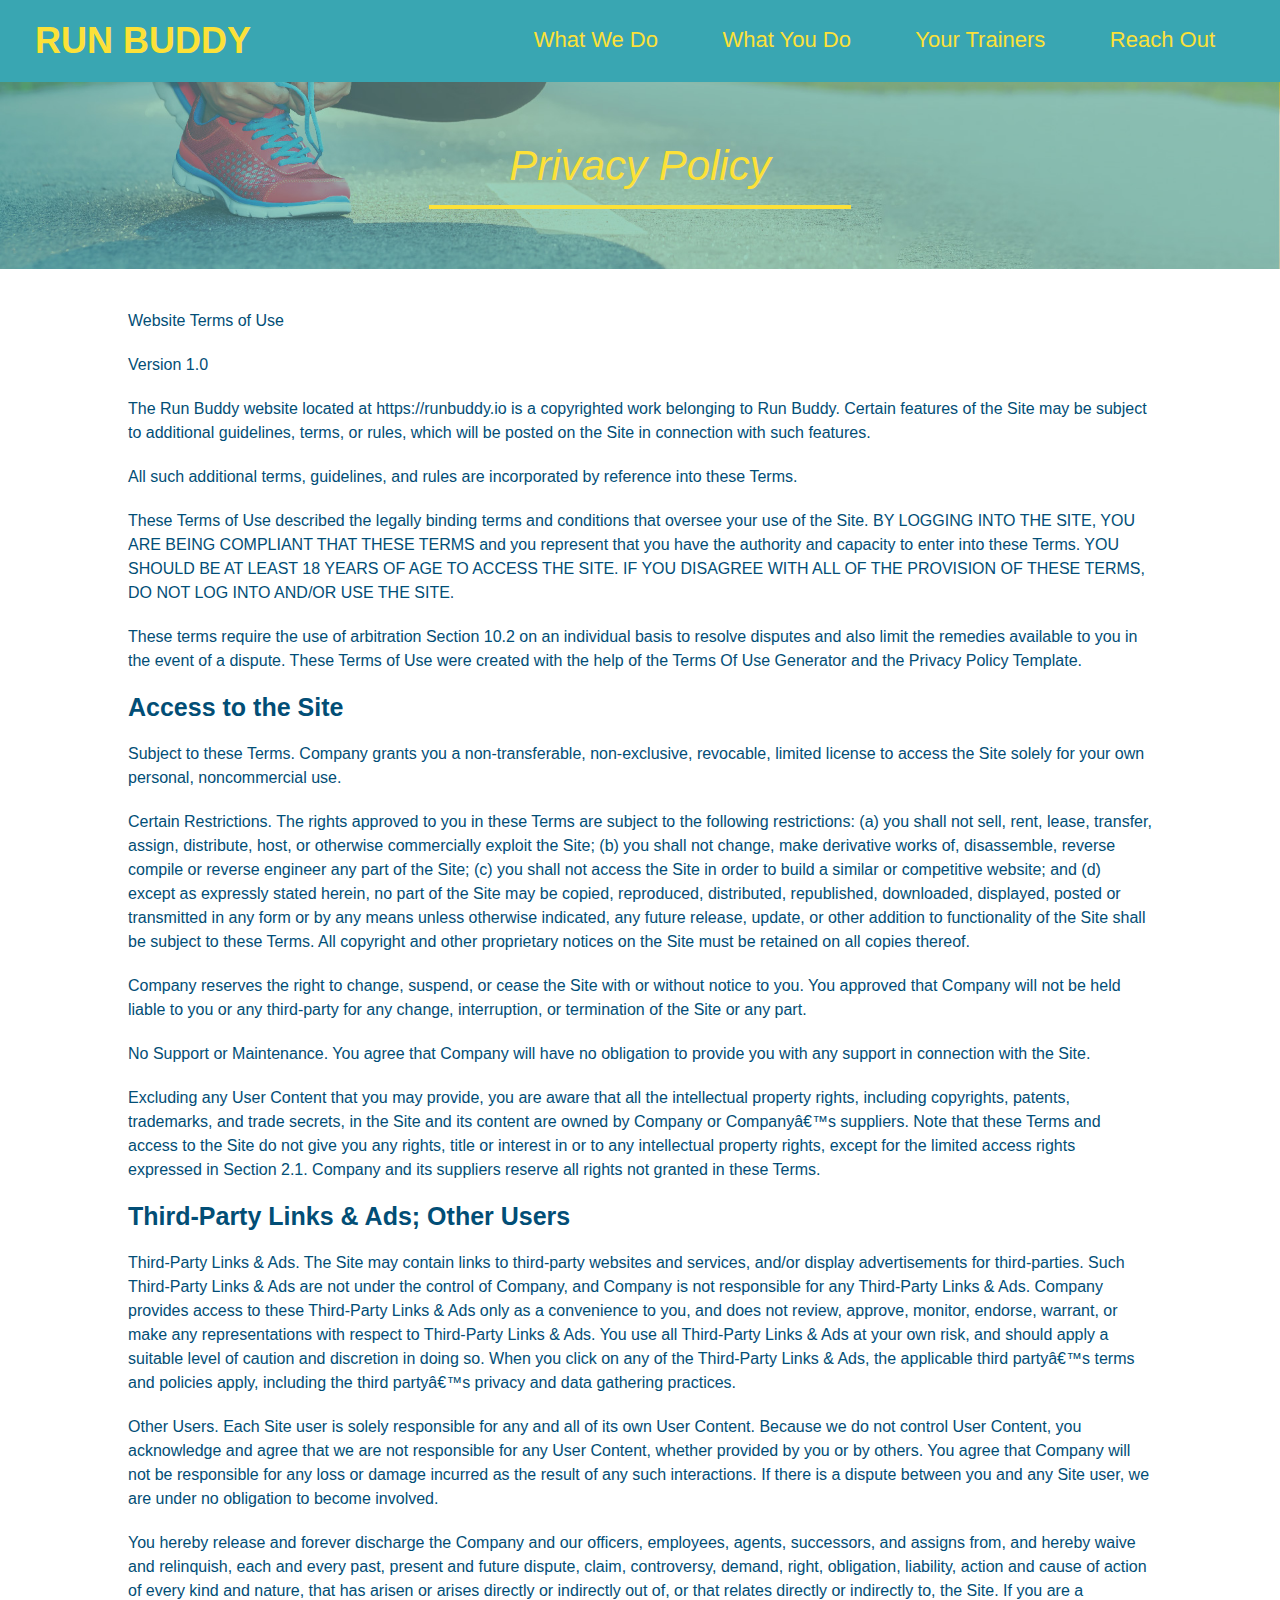
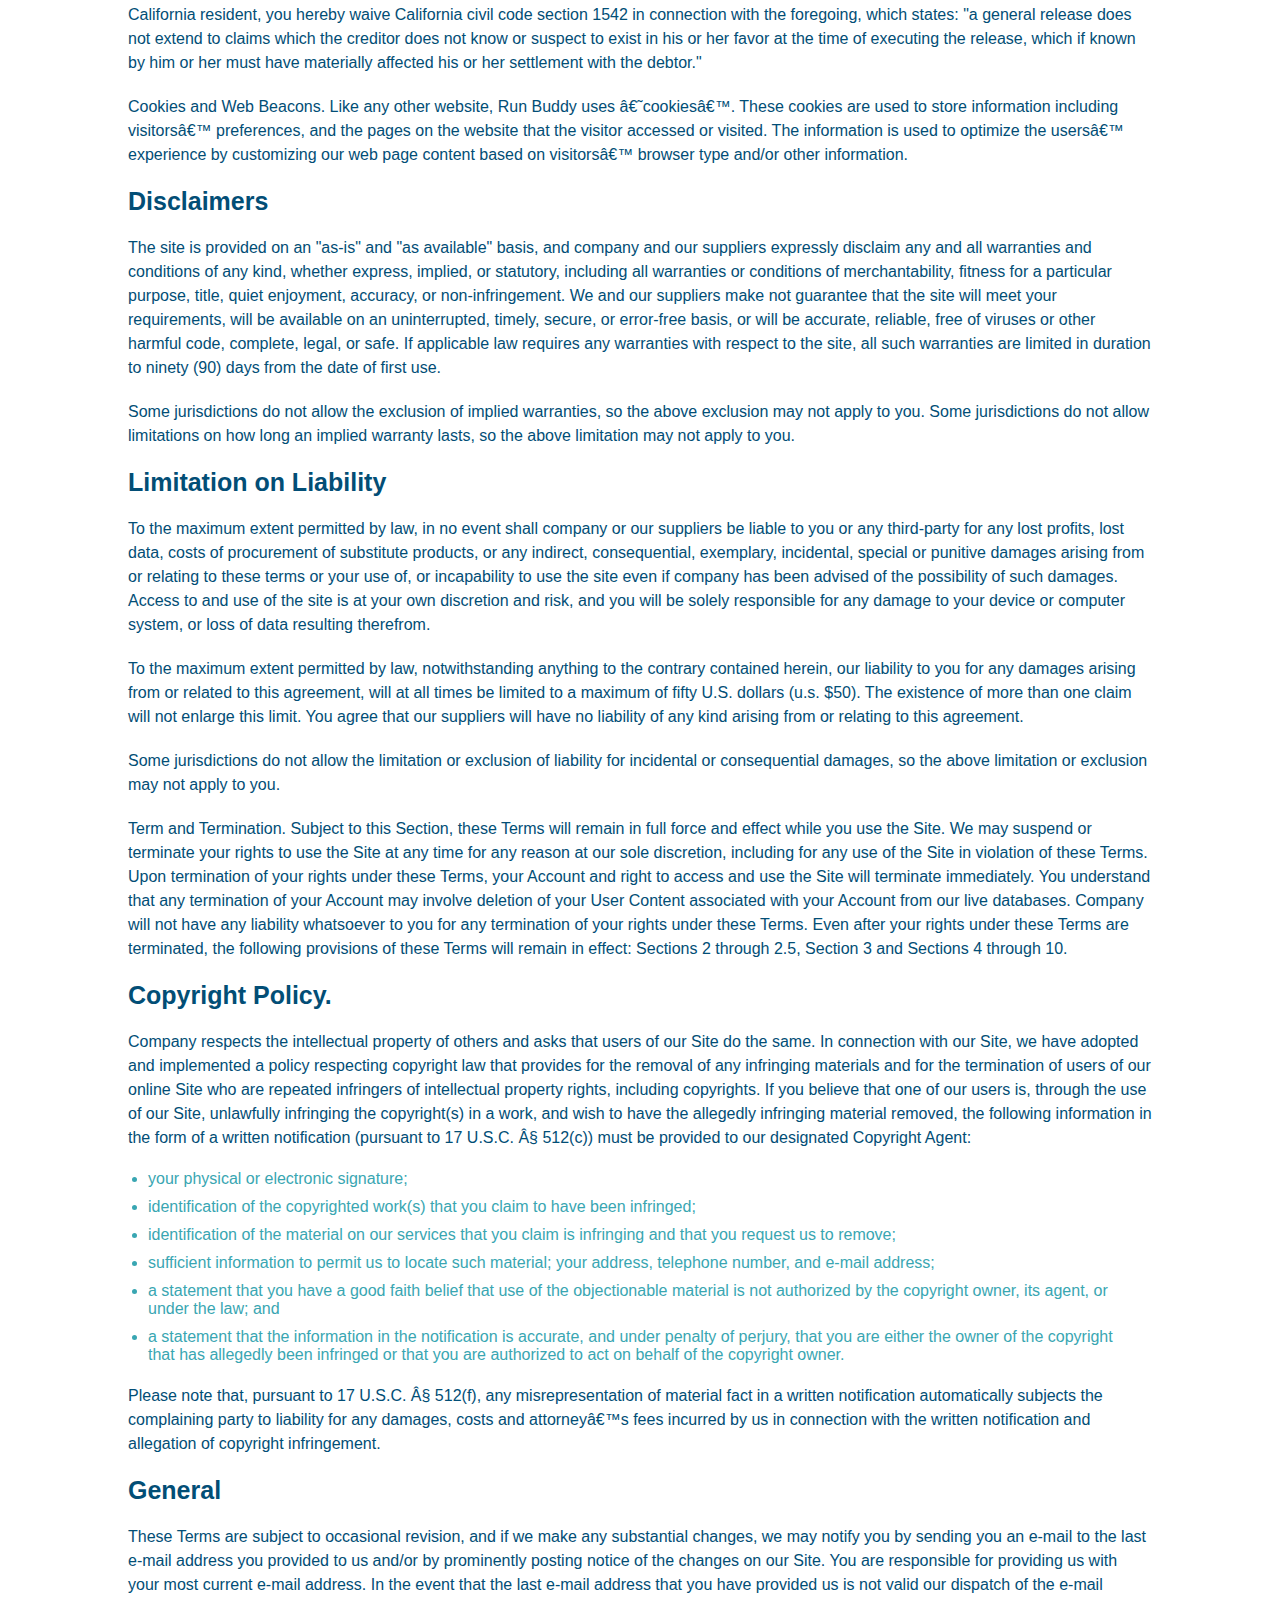
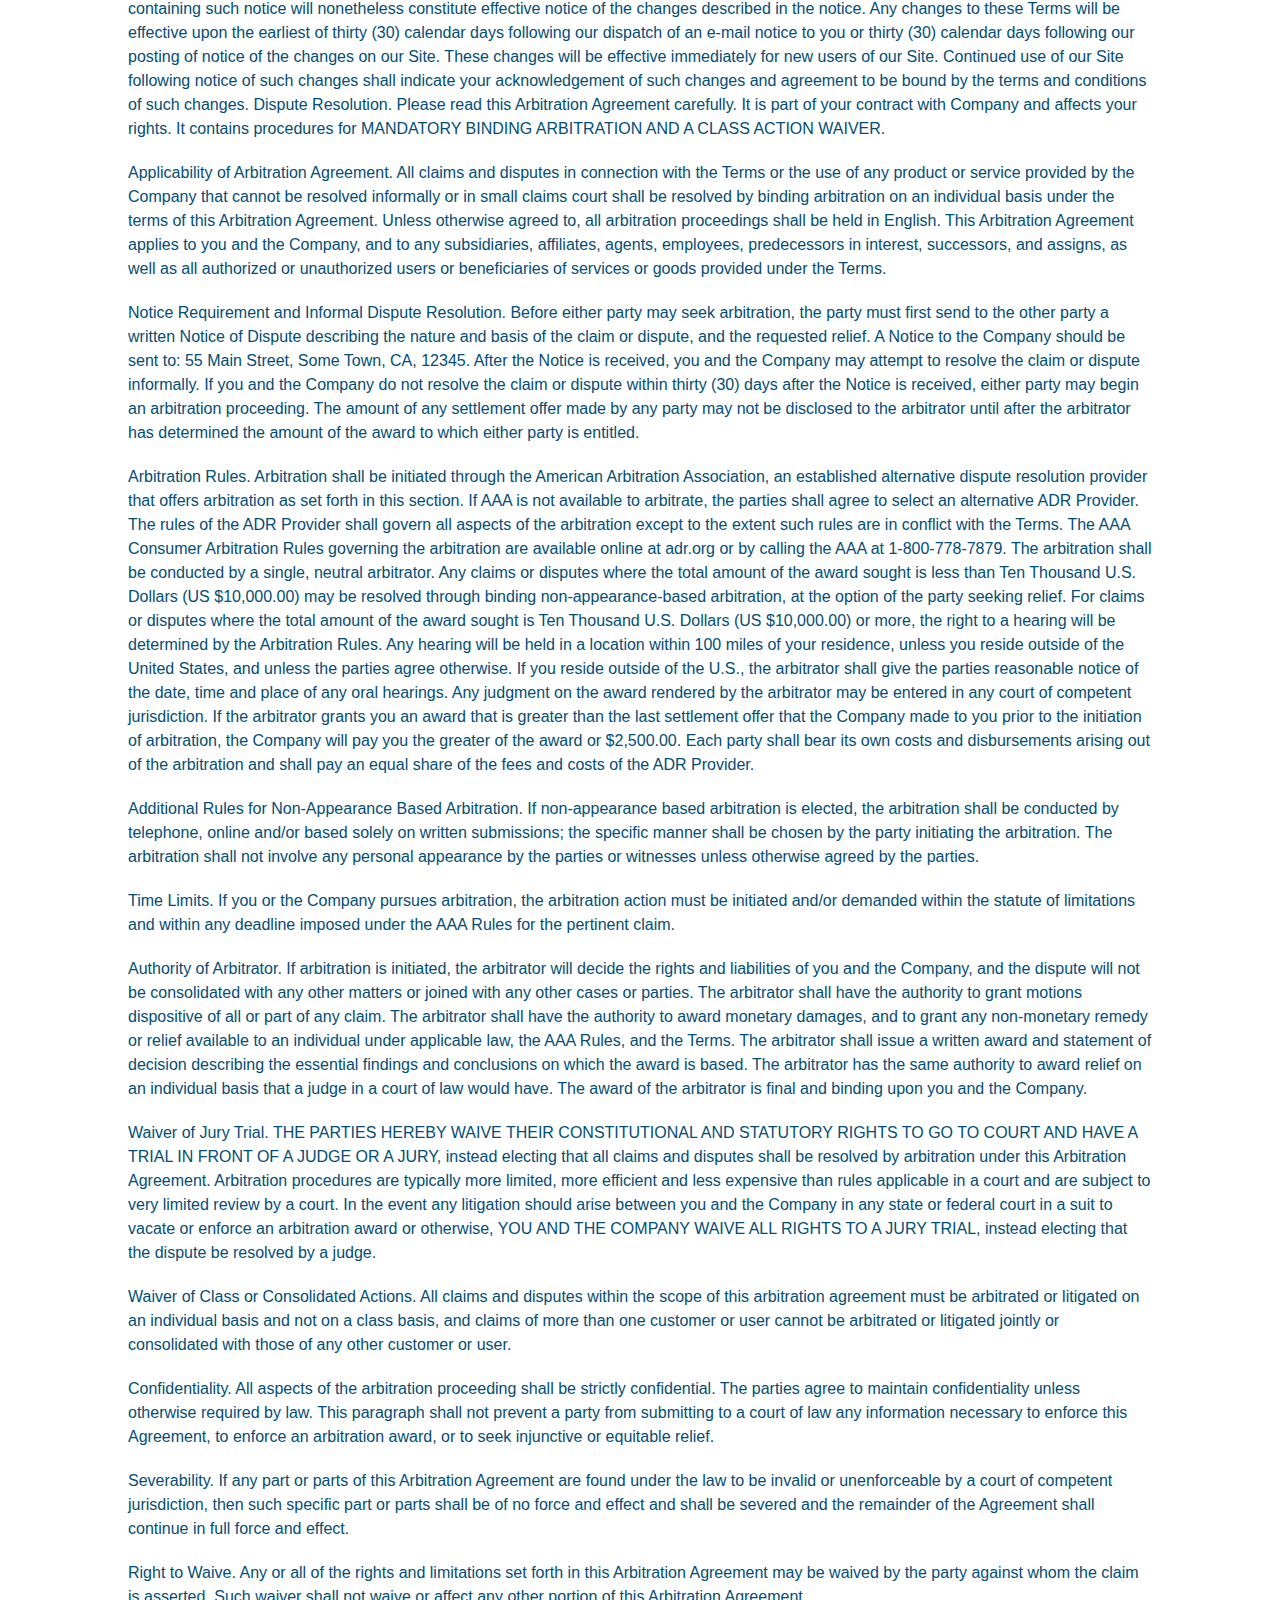
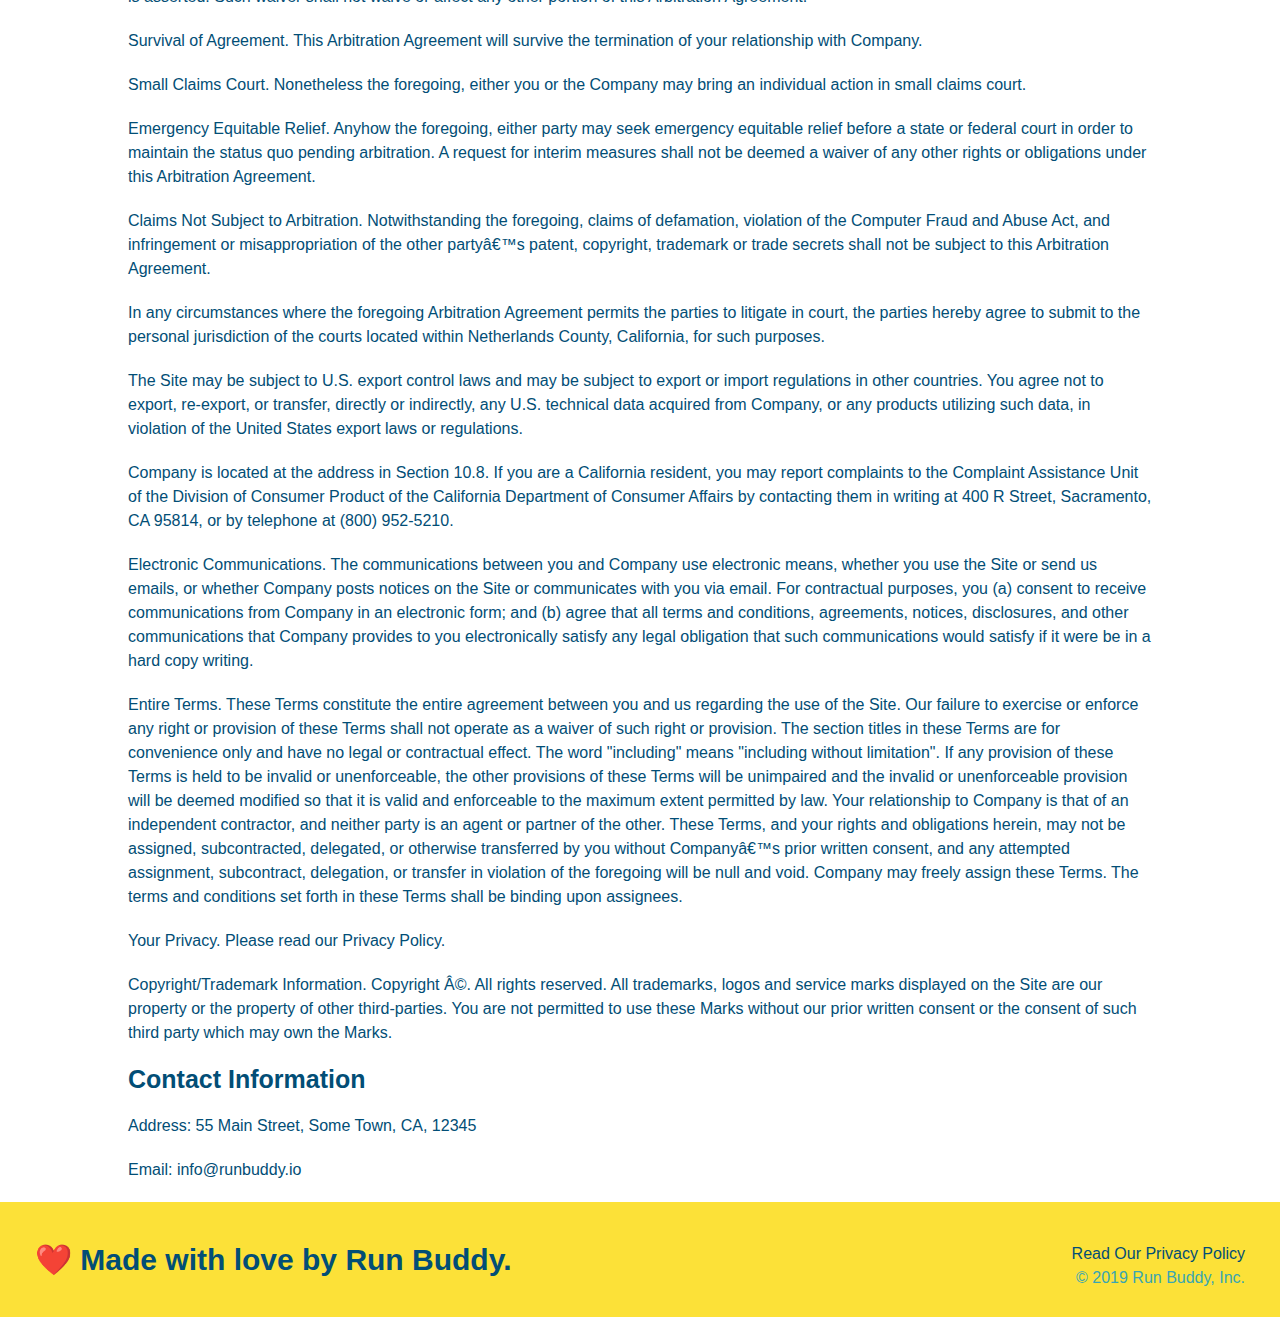
==== privacy-policy.html @ 41b14a02 "privacy-policy" ====
<!DOCTYPE html>
<html lang="en">
    <head>
        <meta charset="UTF-8" />
        <title>Privacy Policy - Run Buddy</title>
        <link rel="stylesheet" href="./assets/css/style.css" />
        <link rel="stylesheet" href="./assets/css/secondary-styles.css" />
    </head>
    <body>
        <header>
            <h1>
                <a href="index.html">RUN BUDDY</a>
            </h1>
            <nav>
                <!--Unordered list element-->
                <ul>
                    <!--List item element-->
                    <li>
                        <!--Anchor element-->
                        <a href="./index.html#what-we-do">What We Do</a>
                    </li>
                    <li>
                        <a href="./index.#what-you-do">What You Do</a>
                    </li>
                    <li>
                        <a href="./index.#your-trainers">Your Trainers</a>
                    </li>
                    <li>
                        <a href="./index.#reach-out">Reach Out</a>
                    </li>
                </ul>
            </nav>
        </header>

        <section class="hero">
            <h2 class="page-title">
                Privacy Policy
            </h2>
        </section>

        <article class="secondary-content">
            <p>
                Website Terms of Use
              </p>
        
              <p>
                Version 1.0
              </p>
        
              <p>
                The Run Buddy website located at https://runbuddy.io is a copyrighted work belonging to Run Buddy. Certain
                features of the Site may be subject to additional guidelines, terms, or rules, which will be posted on the Site
                in connection with such features.
              </p>
        
              <p>
                All such additional terms, guidelines, and rules are incorporated by reference into these Terms.
              </p>
        
              <p>
                These Terms of Use described the legally binding terms and conditions that oversee your use of the Site. BY
                LOGGING INTO THE SITE, YOU ARE BEING COMPLIANT THAT THESE TERMS and you represent that you have the authority
                and capacity to enter into these Terms. YOU SHOULD BE AT LEAST 18 YEARS OF AGE TO ACCESS THE SITE. IF YOU
                DISAGREE WITH ALL OF THE PROVISION OF THESE TERMS, DO NOT LOG INTO AND/OR USE THE SITE.
              </p>
        
              <p>
                These terms require the use of arbitration Section 10.2 on an individual basis to resolve disputes and also
                limit the remedies available to you in the event of a dispute. These Terms of Use were created with the help of
                the Terms Of Use Generator and the Privacy Policy Template.
              </p>
        
              <h3>
                Access to the Site
              </h3>
        
              <p>
                Subject to these Terms. Company grants you a non-transferable, non-exclusive, revocable, limited license to
                access the Site solely for your own personal, noncommercial use.
              </p>
        
              <p>
                Certain Restrictions. The rights approved to you in these Terms are subject to the following restrictions: (a)
                you shall not sell, rent, lease, transfer, assign, distribute, host, or otherwise commercially exploit the Site;
                (b) you shall not change, make derivative works of, disassemble, reverse compile or reverse engineer any part of
                the Site; (c) you shall not access the Site in order to build a similar or competitive website; and (d) except
                as expressly stated herein, no part of the Site may be copied, reproduced, distributed, republished, downloaded,
                displayed, posted or transmitted in any form or by any means unless otherwise indicated, any future release,
                update, or other addition to functionality of the Site shall be subject to these Terms. All copyright and other
                proprietary notices on the Site must be retained on all copies thereof.
              </p>
        
              <p>
                Company reserves the right to change, suspend, or cease the Site with or without notice to you. You approved
                that Company will not be held liable to you or any third-party for any change, interruption, or termination of
                the Site or any part.
              </p>
        
              <p>
                No Support or Maintenance. You agree that Company will have no obligation to provide you with any support in
                connection with the Site.
              </p>
        
              <p>
                Excluding any User Content that you may provide, you are aware that all the intellectual property rights,
                including copyrights, patents, trademarks, and trade secrets, in the Site and its content are owned by Company
                or Companyâ€™s suppliers. Note that these Terms and access to the Site do not give you any rights, title or
                interest in or to any intellectual property rights, except for the limited access rights expressed in Section
                2.1. Company and its suppliers reserve all rights not granted in these Terms.
              </p>
        
              <h3>
                Third-Party Links & Ads; Other Users
              </h3>
        
              <p>
                Third-Party Links & Ads. The Site may contain links to third-party websites and services, and/or display
                advertisements for third-parties. Such Third-Party Links & Ads are not under the control of Company, and Company
                is not responsible for any Third-Party Links & Ads. Company provides access to these Third-Party Links & Ads
                only as a convenience to you, and does not review, approve, monitor, endorse, warrant, or make any
                representations with respect to Third-Party Links & Ads. You use all Third-Party Links & Ads at your own risk,
                and should apply a suitable level of caution and discretion in doing so. When you click on any of the
                Third-Party Links & Ads, the applicable third partyâ€™s terms and policies apply, including the third partyâ€™s
                privacy and data gathering practices.
              </p>
        
              <p>
                Other Users. Each Site user is solely responsible for any and all of its own User Content. Because we do not
                control User Content, you acknowledge and agree that we are not responsible for any User Content, whether
                provided by you or by others. You agree that Company will not be responsible for any loss or damage incurred as
                the result of any such interactions. If there is a dispute between you and any Site user, we are under no
                obligation to become involved.
              </p>
        
              <p>
                You hereby release and forever discharge the Company and our officers, employees, agents, successors, and
                assigns from, and hereby waive and relinquish, each and every past, present and future dispute, claim,
                controversy, demand, right, obligation, liability, action and cause of action of every kind and nature, that has
                arisen or arises directly or indirectly out of, or that relates directly or indirectly to, the Site. If you are
                a California resident, you hereby waive California civil code section 1542 in connection with the foregoing,
                which states: "a general release does not extend to claims which the creditor does not know or suspect to exist
                in his or her favor at the time of executing the release, which if known by him or her must have materially
                affected his or her settlement with the debtor."
              </p>
        
              <p>
                Cookies and Web Beacons. Like any other website, Run Buddy uses â€˜cookiesâ€™. These cookies are used to store
                information including visitorsâ€™ preferences, and the pages on the website that the visitor accessed or visited.
                The information is used to optimize the usersâ€™ experience by customizing our web page content based on visitorsâ€™
                browser type and/or other information.
              </p>
        
              <h3>
                Disclaimers
              </h3>
        
              <p>
                The site is provided on an "as-is" and "as available" basis, and company and our suppliers expressly disclaim
                any and all warranties and conditions of any kind, whether express, implied, or statutory, including all
                warranties or conditions of merchantability, fitness for a particular purpose, title, quiet enjoyment, accuracy,
                or non-infringement. We and our suppliers make not guarantee that the site will meet your requirements, will be
                available on an uninterrupted, timely, secure, or error-free basis, or will be accurate, reliable, free of
                viruses or other harmful code, complete, legal, or safe. If applicable law requires any warranties with respect
                to the site, all such warranties are limited in duration to ninety (90) days from the date of first use.
              </p>
        
              <p>
                Some jurisdictions do not allow the exclusion of implied warranties, so the above exclusion may not apply to
                you. Some jurisdictions do not allow limitations on how long an implied warranty lasts, so the above limitation
                may not apply to you.
              </p>
        
              <h3>
                Limitation on Liability
              </h3>
        
              <p>
                To the maximum extent permitted by law, in no event shall company or our suppliers be liable to you or any
                third-party for any lost profits, lost data, costs of procurement of substitute products, or any indirect,
                consequential, exemplary, incidental, special or punitive damages arising from or relating to these terms or
                your use of, or incapability to use the site even if company has been advised of the possibility of such
                damages. Access to and use of the site is at your own discretion and risk, and you will be solely responsible
                for any damage to your device or computer system, or loss of data resulting therefrom.
              </p>
        
              <p>
                To the maximum extent permitted by law, notwithstanding anything to the contrary contained herein, our liability
                to you for any damages arising from or related to this agreement, will at all times be limited to a maximum of
                fifty U.S. dollars (u.s. $50). The existence of more than one claim will not enlarge this limit. You agree that
                our suppliers will have no liability of any kind arising from or relating to this agreement.
              </p>
        
              <p>
                Some jurisdictions do not allow the limitation or exclusion of liability for incidental or consequential
                damages, so the above limitation or exclusion may not apply to you.
              </p>
        
              <p>
                Term and Termination. Subject to this Section, these Terms will remain in full force and effect while you use
                the Site. We may suspend or terminate your rights to use the Site at any time for any reason at our sole
                discretion, including for any use of the Site in violation of these Terms. Upon termination of your rights under
                these Terms, your Account and right to access and use the Site will terminate immediately. You understand that
                any termination of your Account may involve deletion of your User Content associated with your Account from our
                live databases. Company will not have any liability whatsoever to you for any termination of your rights under
                these Terms. Even after your rights under these Terms are terminated, the following provisions of these Terms
                will remain in effect: Sections 2 through 2.5, Section 3 and Sections 4 through 10.
              </p>
        
              <h3>
                Copyright Policy.
              </h3>
        
              <p>
                Company respects the intellectual property of others and asks that users of our Site do the same. In connection
                with our Site, we have adopted and implemented a policy respecting copyright law that provides for the removal
                of any infringing materials and for the termination of users of our online Site who are repeated infringers of
                intellectual property rights, including copyrights. If you believe that one of our users is, through the use of
                our Site, unlawfully infringing the copyright(s) in a work, and wish to have the allegedly infringing material
                removed, the following information in the form of a written notification (pursuant to 17 U.S.C. Â§ 512(c)) must
                be provided to our designated Copyright Agent:
              </p>
        
              <ul>
                <li>
                  your physical or electronic signature;
                </li>
                <li>
                  identification of the copyrighted work(s) that you claim to have been infringed;
                </li>
                <li>
                  identification of the material on our services that you claim is infringing and that you request us to remove;
                </li>
                <li>
                  sufficient information to permit us to locate such material; your address, telephone number, and e-mail
                  address;
                </li>
                <li>
                  a statement that you have a good faith belief that use of the objectionable material is not authorized by the
                  copyright owner, its agent, or under the law; and
                </li>
                <li>
                  a statement that the information in the notification is accurate, and under penalty of perjury, that you are
                  either the owner of the copyright that has allegedly been infringed or that you are authorized to act on
                  behalf of the copyright owner.
                </li>
              </ul>
        
              <p>
                Please note that, pursuant to 17 U.S.C. Â§ 512(f), any misrepresentation of material fact in a written
                notification automatically subjects the complaining party to liability for any damages, costs and attorneyâ€™s
                fees incurred by us in connection with the written notification and allegation of copyright infringement.
              </p>
        
              <h3>
                General
              </h3>
        
              <p>
                These Terms are subject to occasional revision, and if we make any substantial changes, we may notify you by
                sending you an e-mail to the last e-mail address you provided to us and/or by prominently posting notice of the
                changes on our Site. You are responsible for providing us with your most current e-mail address. In the event
                that the last e-mail address that you have provided us is not valid our dispatch of the e-mail containing such
                notice will nonetheless constitute effective notice of the changes described in the notice. Any changes to these
                Terms will be effective upon the earliest of thirty (30) calendar days following our dispatch of an e-mail
                notice to you or thirty (30) calendar days following our posting of notice of the changes on our Site. These
                changes will be effective immediately for new users of our Site. Continued use of our Site following notice of
                such changes shall indicate your acknowledgement of such changes and agreement to be bound by the terms and
                conditions of such changes. Dispute Resolution. Please read this Arbitration Agreement carefully. It is part of
                your contract with Company and affects your rights. It contains procedures for MANDATORY BINDING ARBITRATION AND
                A CLASS ACTION WAIVER.
              </p>
        
              <p>
                Applicability of Arbitration Agreement. All claims and disputes in connection with the Terms or the use of any
                product or service provided by the Company that cannot be resolved informally or in small claims court shall be
                resolved by binding arbitration on an individual basis under the terms of this Arbitration Agreement. Unless
                otherwise agreed to, all arbitration proceedings shall be held in English. This Arbitration Agreement applies to
                you and the Company, and to any subsidiaries, affiliates, agents, employees, predecessors in interest,
                successors, and assigns, as well as all authorized or unauthorized users or beneficiaries of services or goods
                provided under the Terms.
              </p>
        
              <p>
                Notice Requirement and Informal Dispute Resolution. Before either party may seek arbitration, the party must
                first send to the other party a written Notice of Dispute describing the nature and basis of the claim or
                dispute, and the requested relief. A Notice to the Company should be sent to: 55 Main Street, Some Town, CA,
                12345. After the Notice is received, you and the Company may attempt to resolve the claim or dispute informally.
                If you and the Company do not resolve the claim or dispute within thirty (30) days after the Notice is received,
                either party may begin an arbitration proceeding. The amount of any settlement offer made by any party may not
                be disclosed to the arbitrator until after the arbitrator has determined the amount of the award to which either
                party is entitled.
              </p>
        
              <p>
                Arbitration Rules. Arbitration shall be initiated through the American Arbitration Association, an established
                alternative dispute resolution provider that offers arbitration as set forth in this section. If AAA is not
                available to arbitrate, the parties shall agree to select an alternative ADR Provider. The rules of the ADR
                Provider shall govern all aspects of the arbitration except to the extent such rules are in conflict with the
                Terms. The AAA Consumer Arbitration Rules governing the arbitration are available online at adr.org or by
                calling the AAA at 1-800-778-7879. The arbitration shall be conducted by a single, neutral arbitrator. Any
                claims or disputes where the total amount of the award sought is less than Ten Thousand U.S. Dollars (US
                $10,000.00) may be resolved through binding non-appearance-based arbitration, at the option of the party seeking
                relief. For claims or disputes where the total amount of the award sought is Ten Thousand U.S. Dollars (US
                $10,000.00) or more, the right to a hearing will be determined by the Arbitration Rules. Any hearing will be
                held in a location within 100 miles of your residence, unless you reside outside of the United States, and
                unless the parties agree otherwise. If you reside outside of the U.S., the arbitrator shall give the parties
                reasonable notice of the date, time and place of any oral hearings. Any judgment on the award rendered by the
                arbitrator may be entered in any court of competent jurisdiction. If the arbitrator grants you an award that is
                greater than the last settlement offer that the Company made to you prior to the initiation of arbitration, the
                Company will pay you the greater of the award or $2,500.00. Each party shall bear its own costs and
                disbursements arising out of the arbitration and shall pay an equal share of the fees and costs of the ADR
                Provider.
              </p>
        
              <p>
                Additional Rules for Non-Appearance Based Arbitration. If non-appearance based arbitration is elected, the
                arbitration shall be conducted by telephone, online and/or based solely on written submissions; the specific
                manner shall be chosen by the party initiating the arbitration. The arbitration shall not involve any personal
                appearance by the parties or witnesses unless otherwise agreed by the parties.
              </p>
        
              <p>
                Time Limits. If you or the Company pursues arbitration, the arbitration action must be initiated and/or demanded
                within the statute of limitations and within any deadline imposed under the AAA Rules for the pertinent claim.
              </p>
        
              <p>
                Authority of Arbitrator. If arbitration is initiated, the arbitrator will decide the rights and liabilities of
                you and the Company, and the dispute will not be consolidated with any other matters or joined with any other
                cases or parties. The arbitrator shall have the authority to grant motions dispositive of all or part of any
                claim. The arbitrator shall have the authority to award monetary damages, and to grant any non-monetary remedy
                or relief available to an individual under applicable law, the AAA Rules, and the Terms. The arbitrator shall
                issue a written award and statement of decision describing the essential findings and conclusions on which the
                award is based. The arbitrator has the same authority to award relief on an individual basis that a judge in a
                court of law would have. The award of the arbitrator is final and binding upon you and the Company.
              </p>
        
              <p>
                Waiver of Jury Trial. THE PARTIES HEREBY WAIVE THEIR CONSTITUTIONAL AND STATUTORY RIGHTS TO GO TO COURT AND HAVE
                A TRIAL IN FRONT OF A JUDGE OR A JURY, instead electing that all claims and disputes shall be resolved by
                arbitration under this Arbitration Agreement. Arbitration procedures are typically more limited, more efficient
                and less expensive than rules applicable in a court and are subject to very limited review by a court. In the
                event any litigation should arise between you and the Company in any state or federal court in a suit to vacate
                or enforce an arbitration award or otherwise, YOU AND THE COMPANY WAIVE ALL RIGHTS TO A JURY TRIAL, instead
                electing that the dispute be resolved by a judge.
              </p>
        
              <p>
                Waiver of Class or Consolidated Actions. All claims and disputes within the scope of this arbitration agreement
                must be arbitrated or litigated on an individual basis and not on a class basis, and claims of more than one
                customer or user cannot be arbitrated or litigated jointly or consolidated with those of any other customer or
                user.
              </p>
        
              <p>
                Confidentiality. All aspects of the arbitration proceeding shall be strictly confidential. The parties agree to
                maintain confidentiality unless otherwise required by law. This paragraph shall not prevent a party from
                submitting to a court of law any information necessary to enforce this Agreement, to enforce an arbitration
                award, or to seek injunctive or equitable relief.
              </p>
        
              <p>
                Severability. If any part or parts of this Arbitration Agreement are found under the law to be invalid or
                unenforceable by a court of competent jurisdiction, then such specific part or parts shall be of no force and
                effect and shall be severed and the remainder of the Agreement shall continue in full force and effect.
              </p>
        
              <p>
                Right to Waive. Any or all of the rights and limitations set forth in this Arbitration Agreement may be waived
                by the party against whom the claim is asserted. Such waiver shall not waive or affect any other portion of this
                Arbitration Agreement.
              </p>
        
              <p>
                Survival of Agreement. This Arbitration Agreement will survive the termination of your relationship with
                Company.
              </p>
        
              <p>
                Small Claims Court. Nonetheless the foregoing, either you or the Company may bring an individual action in small
                claims court.
              </p>
        
              <p>
                Emergency Equitable Relief. Anyhow the foregoing, either party may seek emergency equitable relief before a
                state or federal court in order to maintain the status quo pending arbitration. A request for interim measures
                shall not be deemed a waiver of any other rights or obligations under this Arbitration Agreement.
              </p>
        
              <p>
                Claims Not Subject to Arbitration. Notwithstanding the foregoing, claims of defamation, violation of the
                Computer Fraud and Abuse Act, and infringement or misappropriation of the other partyâ€™s patent, copyright,
                trademark or trade secrets shall not be subject to this Arbitration Agreement.
              </p>
        
              <p>
                In any circumstances where the foregoing Arbitration Agreement permits the parties to litigate in court, the
                parties hereby agree to submit to the personal jurisdiction of the courts located within Netherlands County,
                California, for such purposes.
              </p>
        
              <p>
                The Site may be subject to U.S. export control laws and may be subject to export or import regulations in other
                countries. You agree not to export, re-export, or transfer, directly or indirectly, any U.S. technical data
                acquired from Company, or any products utilizing such data, in violation of the United States export laws or
                regulations.
              </p>
        
              <p>
                Company is located at the address in Section 10.8. If you are a California resident, you may report complaints
                to the Complaint Assistance Unit of the Division of Consumer Product of the California Department of Consumer
                Affairs by contacting them in writing at 400 R Street, Sacramento, CA 95814, or by telephone at (800) 952-5210.
              </p>
        
              <p>
                Electronic Communications. The communications between you and Company use electronic means, whether you use the
                Site or send us emails, or whether Company posts notices on the Site or communicates with you via email. For
                contractual purposes, you (a) consent to receive communications from Company in an electronic form; and (b)
                agree that all terms and conditions, agreements, notices, disclosures, and other communications that Company
                provides to you electronically satisfy any legal obligation that such communications would satisfy if it were be
                in a hard copy writing.
              </p>
        
              <p>
                Entire Terms. These Terms constitute the entire agreement between you and us regarding the use of the Site. Our
                failure to exercise or enforce any right or provision of these Terms shall not operate as a waiver of such right
                or provision. The section titles in these Terms are for convenience only and have no legal or contractual
                effect. The word "including" means "including without limitation". If any provision of these Terms is held to be
                invalid or unenforceable, the other provisions of these Terms will be unimpaired and the invalid or
                unenforceable provision will be deemed modified so that it is valid and enforceable to the maximum extent
                permitted by law. Your relationship to Company is that of an independent contractor, and neither party is an
                agent or partner of the other. These Terms, and your rights and obligations herein, may not be assigned,
                subcontracted, delegated, or otherwise transferred by you without Companyâ€™s prior written consent, and any
                attempted assignment, subcontract, delegation, or transfer in violation of the foregoing will be null and void.
                Company may freely assign these Terms. The terms and conditions set forth in these Terms shall be binding upon
                assignees.
              </p>
        
              <p>
                Your Privacy. Please read our Privacy Policy.
              </p>
        
              <p>
                Copyright/Trademark Information. Copyright Â©. All rights reserved. All trademarks, logos and service marks
                displayed on the Site are our property or the property of other third-parties. You are not permitted to use
                these Marks without our prior written consent or the consent of such third party which may own the Marks.
              </p>
        
              <h3>
                Contact Information
              </h3>
        
              <p>
                Address: 55 Main Street, Some Town, CA, 12345
              </p>
        
              <p>
                Email: info@runbuddy.io
              </p>
        
        </article>

        <!--footer-->
        <footer>
          <h2>
            ❤️ Made with love by Run Buddy.
          </h2>
          <div>
            <a>Read Our Privacy Policy</a><br />
              &copy; 2019 Run Buddy, Inc.
         </div>
        </footer>
    </body>
</html>
---- assets/css/style.css ----
* {
    margin: 0;
    padding: 0;
    box-sizing: border-box;
}

body {
    color: #39a6b2;
    font-family: helvetica, arial, sans-serif;
}

/* apply syles to <header> */
header {
    padding: 20px 35px;
    background-color: #39a6b2;   
}

header h1 {
    font-weight: bold;
    font-size: 36px;
    color: #fce138;
    margin: 0;
    display: inline;
} 

header a {
    text-decoration: none;
    color: #fce138;
}

header nav {
    float: right;
    margin: 7px 0px;
}

header nav ul li {
    display: inline;
}

header nav ul li a {
    margin: 0px 30px;
    font-weight: lighter;
    font-size: 22px;
}

footer { 
    background: #fce138;
    width: 100%;
    padding: 40px 35px;
}

footer h2 {
    display: inline;
    color: #024e76;
    font-size: 30px;
    margin: 0;
}

footer div {
    float: right;
    line-height: 1.5;
    text-align: right;
}

footer a {
    color: #024e76;
}

section {
    padding: 60px;
}

.hero {
    background-image: url("../images/hero-bg.jpg");
    height: 600px;
    background-size: cover;
    background-position: center;
    position: relative;
}

.hero-form {
    background-color: #fce138;
    padding: 20px;
    width: 500px;
    color: #024e76;
    border: solid 3px #024e76;
    position: absolute;
    bottom: 120px;
    right: 140px;
}

.hero-form h3 {
    font-size: 24px;
    margin: 0;
}

.hero-form p {
    margin: 5px 0px 15px 0px;
}

.form-input {
    border: 1px solid #024e76;
    display: block;
    padding: 7px 15px;
    font-size: 16px;
    color: #024e76;
    width: 100%;
    margin-bottom: 15px;
}

.hero-form label {
    margin: 0 5px;
}

.hero-form button {
    color: #fce138;
    background-color: #024e76;
    border: none;
    padding: 10px 20px;
    font-size: 16px;
}

.intro {
    text-align: center;
}

.intro p {
    line-height: 1.7;
    color: #39a6b2;
    width: 80%;
    font-size: 20px;
    margin: 0 auto;
}

.steps {
    text-align: center;
    background: #fce138;
}

.section-title {
    font-size: 55px;
    color: #024e76;
    margin-bottom: 35px;
    padding: 0 100px 20px 100px;
    display: inline-block;
    border-bottom: 3px solid;
}

.primary-border {
    border-color: #fce138;
}

.secondary-border {
    border-color: #39a6b2;
}

.steps div {
    margin-bottom: 80px;
}

.steps img {
    width: 15%;
    margin: 10px 0;
}

.steps h3 {
    color: #024e76;
    font-size: 46px;
    margin-top: 10px;
}

.steps p {
    color: #39a6b2;
    font-size: 23px;
}

.steps span {
    font-size: 38px;
}

.trainers {
    text-align: center;
}

.trainer {
    width: 900px;
    margin: 0 auto 30px auto;
    background: #024e76;
    color: #fce138;
    overflow: auto;
}

.trainer img {
    width: 35%;
    float: left;
}

.trainer-bio {
    padding: 35px;
    float: left;
    width: 65%;
}

.text-left {
    text-align: left;
}

.text-right {
    text-align: right;
}

.trainer-bio h3 {
    font-size: 32px;
    margin-bottom: 8px;
}

.trainer-bio h4 {
    font-weight: lighter;
    font-size: 26px;
    margin-bottom: 25px;
}

.trainer-bio p {
    font-size: 17px;
    line-height: 1.3;
}

.contact {
    background-color: #024e76;
    text-align: center;
}
.contact h2 {
    color: #fce138;
}

.contact-info iframe {
    width: 400px;
    height: 400px;
}

.contact-info h3 {
    font-size: 32px;
    color: #fce138;
}

.contact-info div {
    width: 410px;
    display: inline-block;
    vertical-align: top;
    text-align: left;
    margin: 30px 0 0 60px;
    color: white;
}

.contact-info a {
    color: #fce138;
}

.contact-info p, .contact-info address {
    margin: 20px 0;
    line-height: 1.5;
    font-size: 20px;
    font-style: normal;
}
---- assets/css/secondary-styles.css ----
.hero {
    background-position: bottom;
    height: auto;
    text-align: center;
    margin-bottom: 40px;
}

.page-title {
    color: #fce138;
    display: inline-block;
    border-bottom: 4px solid;
    border-color: #fce138;
    padding: 0 80px 15px 80px;
    font-weight: normal;
    font-size: 42px;
    font-style: italic;
}

.secondary-content {
    width: 80%;
    margin: 0 auto;
    color: #024e76;
}

.secondary-content h3 {
    font-size: 25px;
    margin: 20px 0px;
}

.secondary-content p {
    font-size: 16;
    line-height: 1.5;
    margin: 20px 0px;
}

.secondary-content ul {
    margin: 15px 20px
}

.secondary-content li {
    color: #39a6b2;
    margin: 10px 0;
}
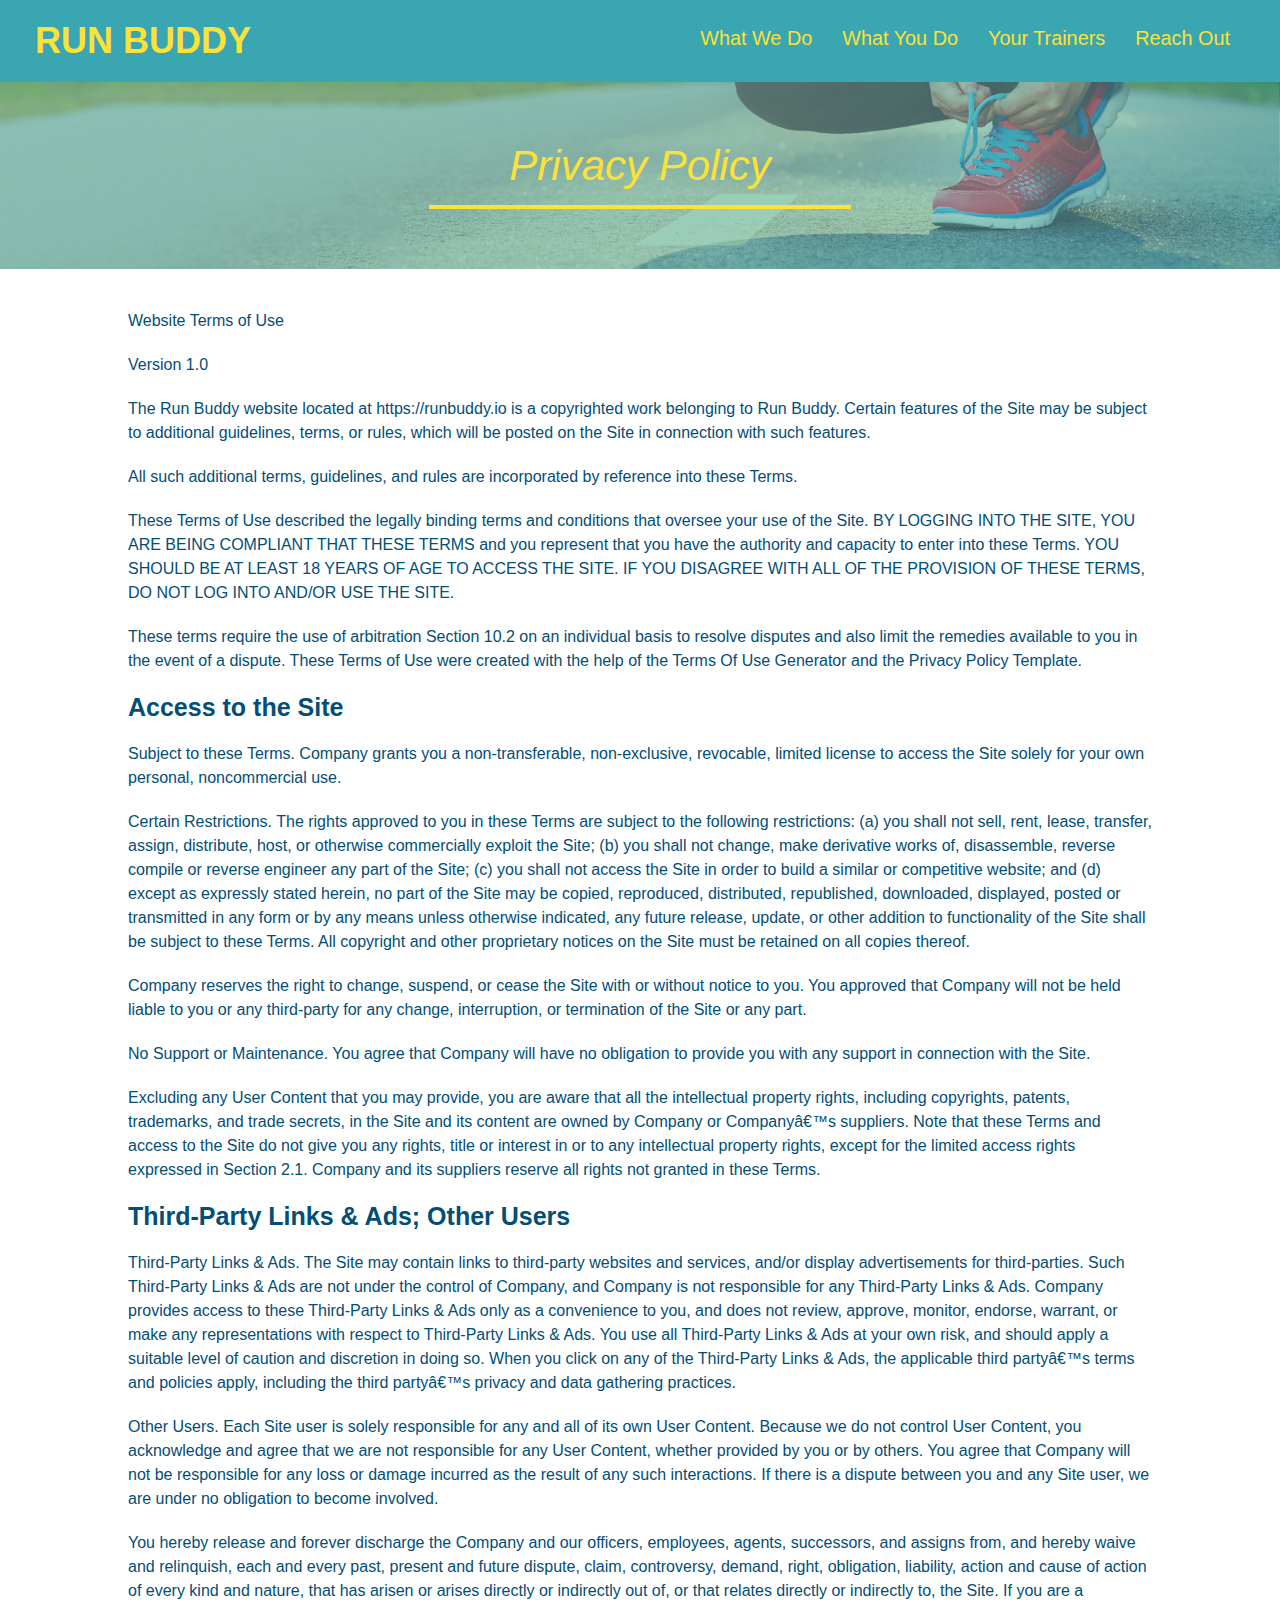
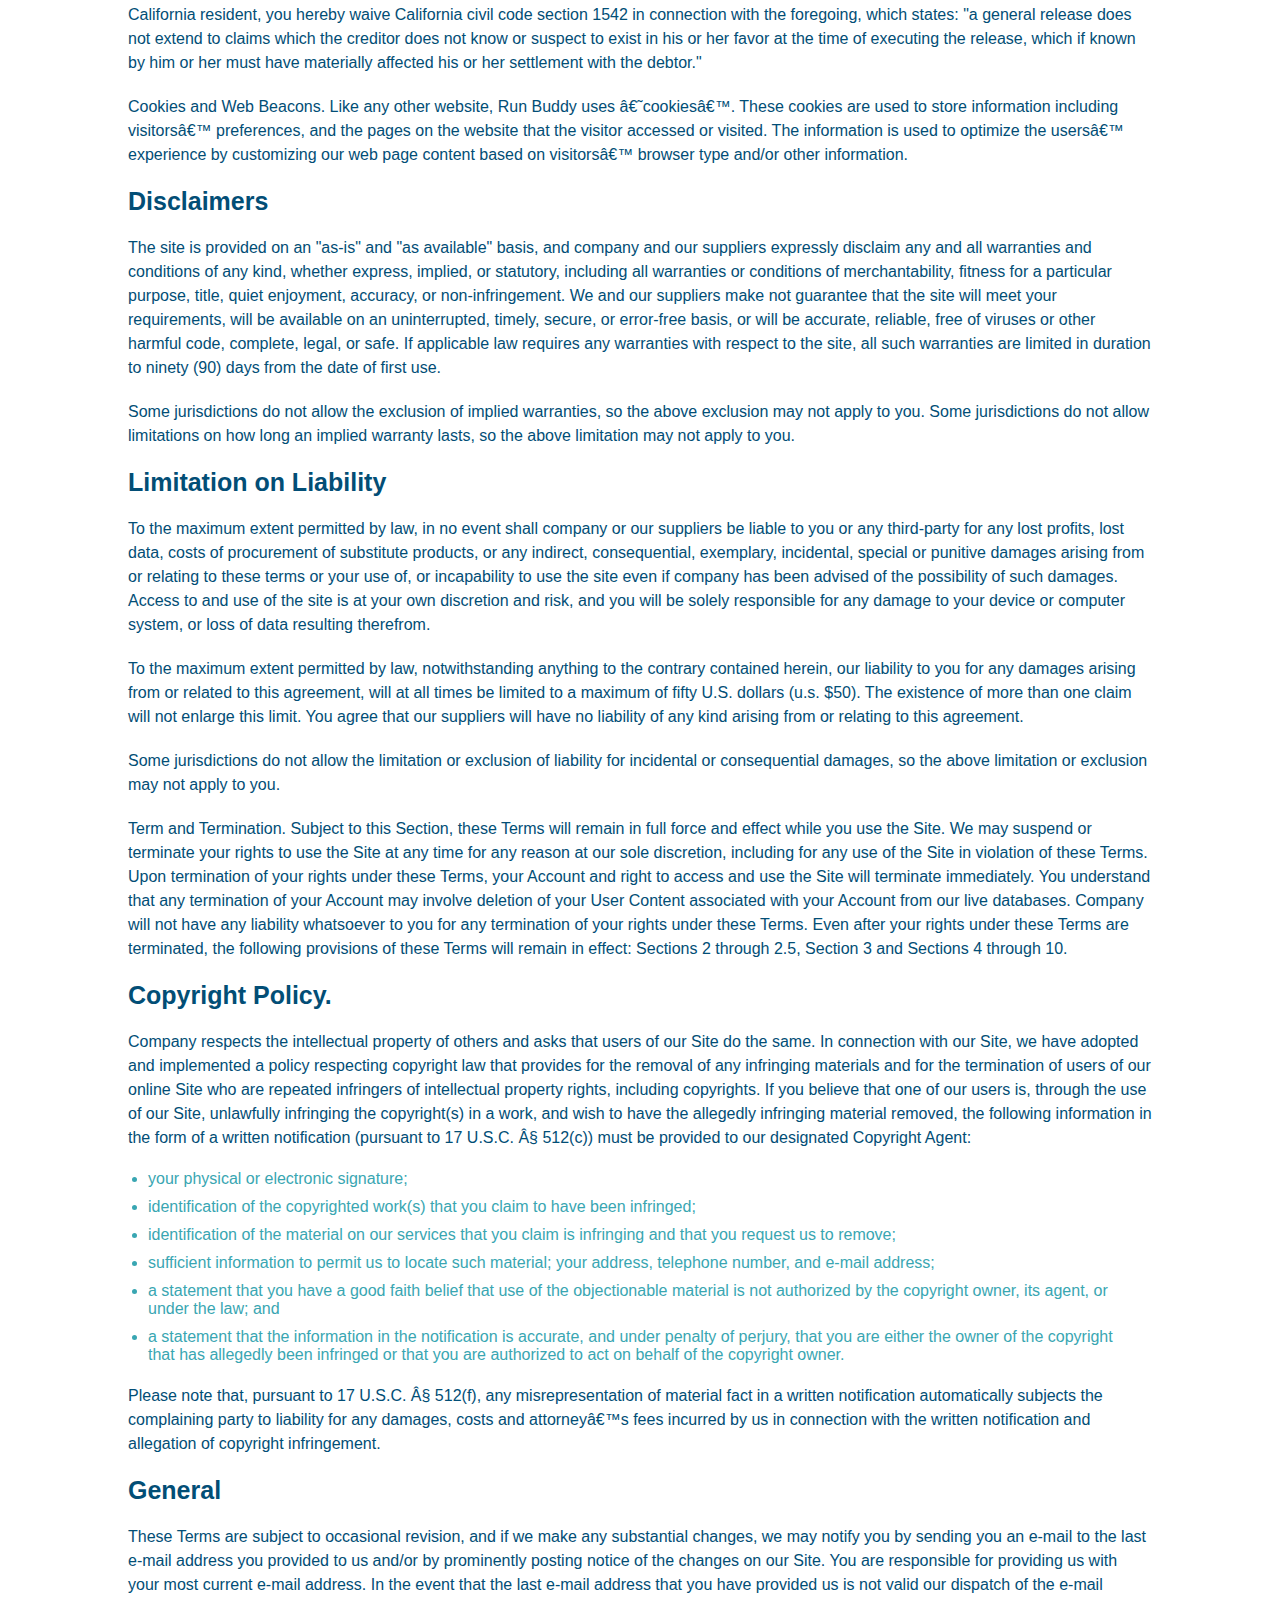
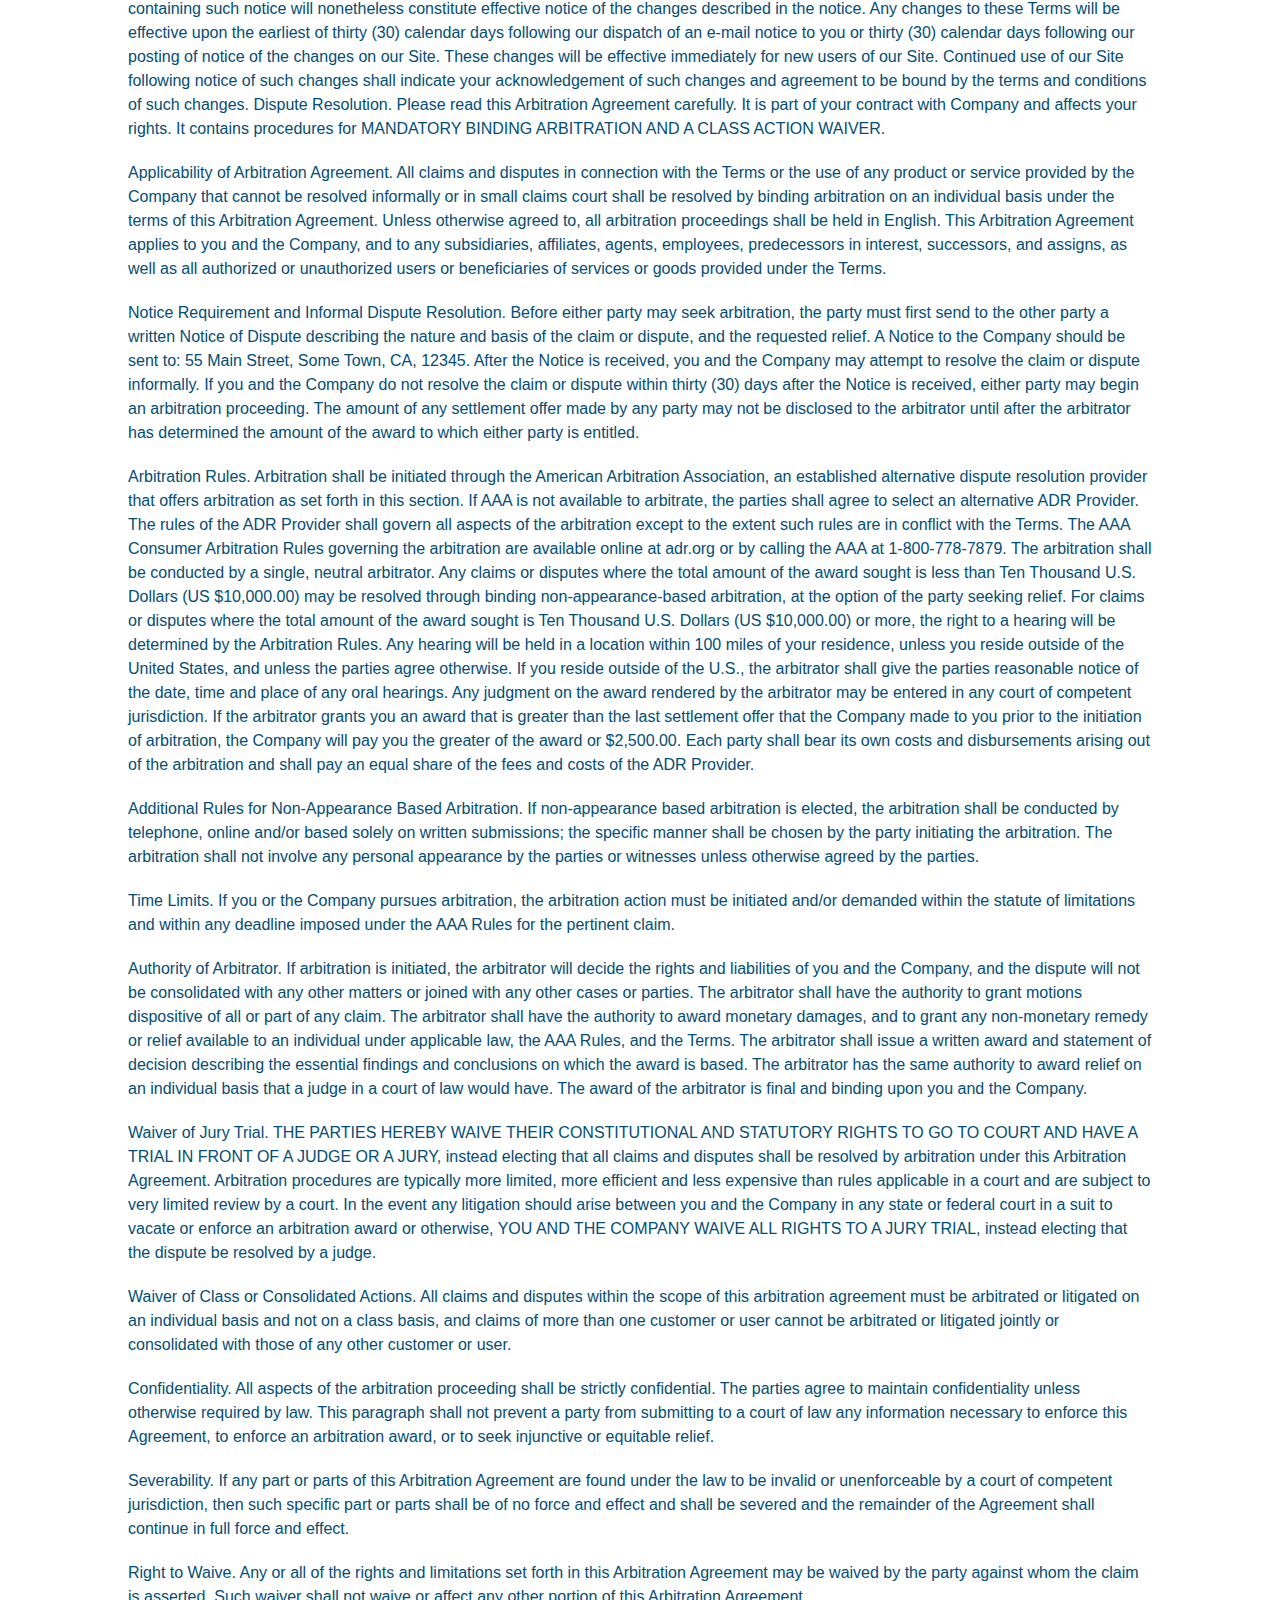
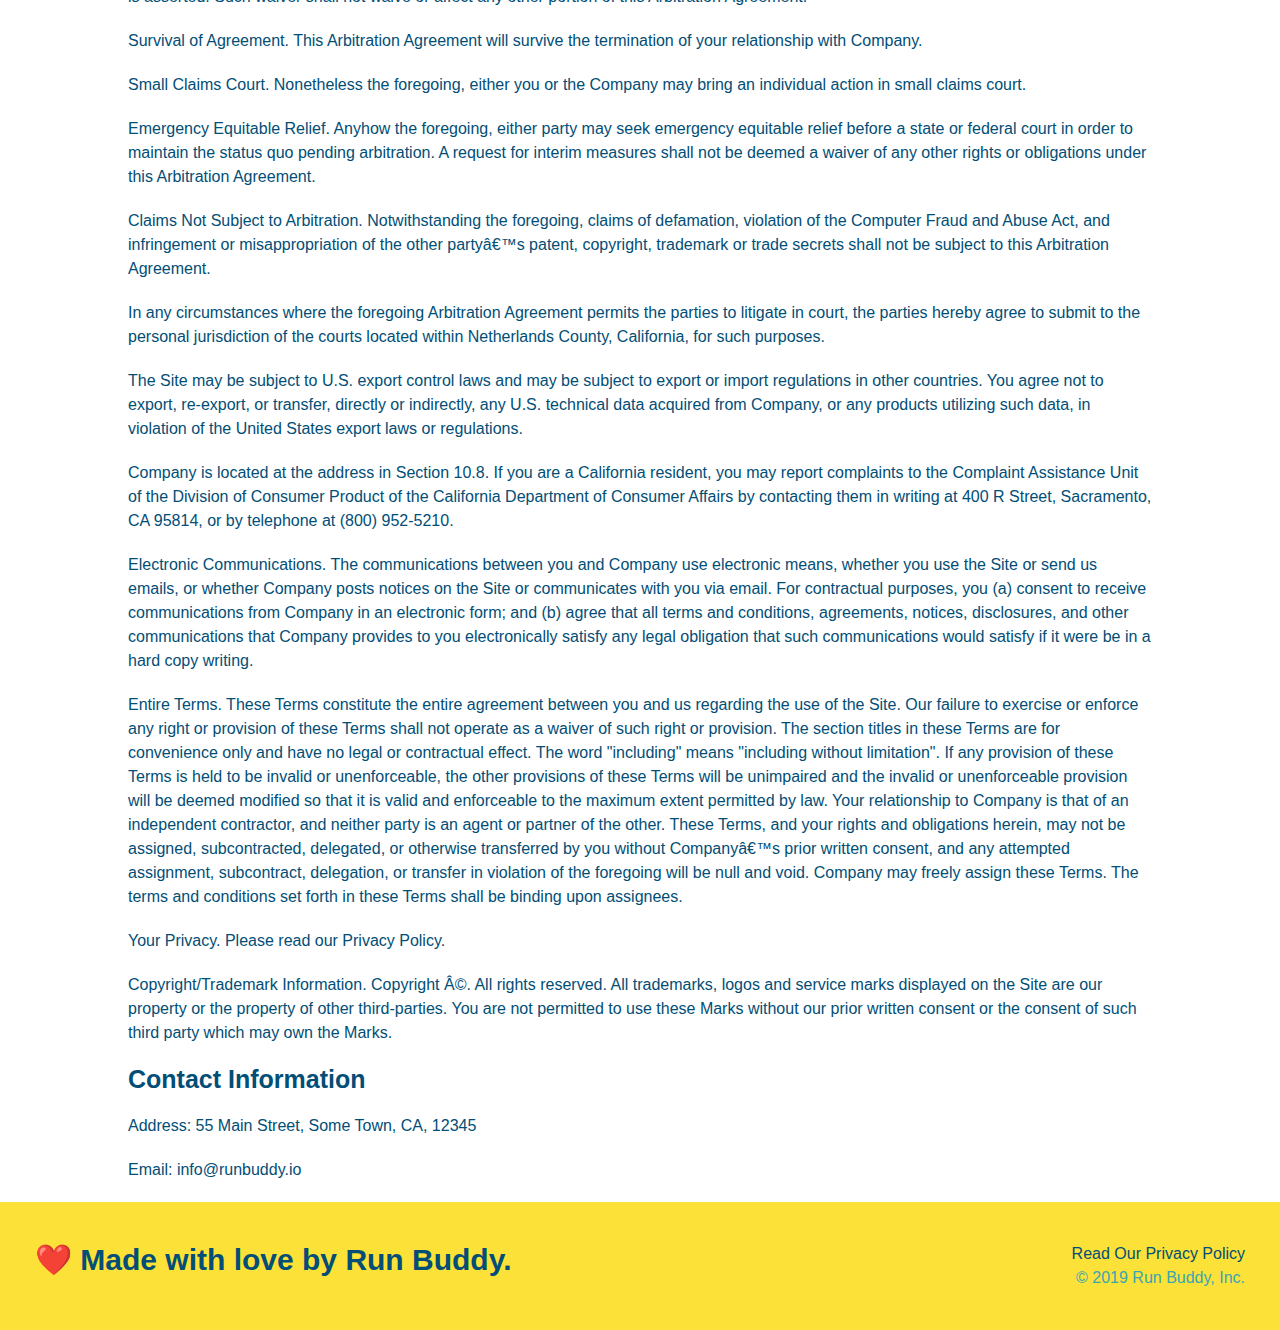
==== commit efed9a69: "media query for 3 different widths" ====
--- a/privacy-policy.html
+++ b/privacy-policy.html
@@ -1,6 +1,7 @@
 <!DOCTYPE html>
 <html lang="en">
     <head>
+        <meta name="viewport" content="width=device-width, initial-scale=1.0" />
         <meta charset="UTF-8" />
         <title>Privacy Policy - Run Buddy</title>
         <link rel="stylesheet" href="./assets/css/style.css" />
--- a/assets/css/style.css
+++ b/assets/css/style.css
@@ -11,6 +11,9 @@
 
 /* apply syles to <header> */
 header {
+    display: flex;
+    justify-content: space-between;
+    flex-wrap: wrap;
     padding: 20px 35px;
     background-color: #39a6b2;   
 }
@@ -20,7 +23,6 @@
     font-size: 36px;
     color: #fce138;
     margin: 0;
-    display: inline;
 } 
 
 header a {
@@ -29,35 +31,39 @@
 }
 
 header nav {
-    float: right;
     margin: 7px 0px;
 }
 
-header nav ul li {
-    display: inline;
+header nav ul {
+    display: flex;
+    flex-wrap: wrap;
+    justify-content: space-between;
+    align-items: center;
+    list-style: none;
 }
 
 header nav ul li a {
-    margin: 0px 30px;
+    padding: 10px 15px;
     font-weight: lighter;
-    font-size: 22px;
+    font-size: 1.55vw;
 }
 
 footer { 
+    display: flex;
+    justify-content: space-between;
+    flex-wrap: wrap;
     background: #fce138;
     width: 100%;
     padding: 40px 35px;
 }
 
 footer h2 {
-    display: inline;
     color: #024e76;
     font-size: 30px;
     margin: 0;
 }
 
 footer div {
-    float: right;
     line-height: 1.5;
     text-align: right;
 }
@@ -72,21 +78,36 @@
 
 .hero {
     background-image: url("../images/hero-bg.jpg");
-    height: 600px;
     background-size: cover;
     background-position: center;
-    position: relative;
+    display: flex;
+    justify-content: center;
+    flex-wrap: wrap;
+    align-items: flex-start;
+}
+
+.hero-cta {
+    width: 35%;
+    text-align: right;
+    margin: 3.5%;
+    color: #fff;
+    font-size: 18px;
+    line-height: 1.2;
+}
+
+.hero-cta h2 {
+    font-style: italic;
+    font-size: 55px;
+    color: #fce138;
 }
 
 .hero-form {
     background-color: #fce138;
     padding: 20px;
-    width: 500px;
     color: #024e76;
     border: solid 3px #024e76;
-    position: absolute;
-    bottom: 120px;
-    right: 140px;
+    width: 40%;
+    margin: 3.5%;
 }
 
 .hero-form h3 {
@@ -118,10 +139,6 @@
     border: none;
     padding: 10px 20px;
     font-size: 16px;
-}
-
-.intro {
-    text-align: center;
 }
 
 .intro p {
@@ -130,20 +147,32 @@
     width: 80%;
     font-size: 20px;
     margin: 0 auto;
+    text-align: center;
 }
 
 .steps {
+    background: #fce138;
+}
+
+.step {
+    margin: 50px auto;
+    padding-bottom: 50px;
+    width: 80%;
+    border-bottom: 1px solid #39a6b2;
+    display: flex;
+    flex-wrap: wrap;
+    align-items: center;
+    justify-content: space-between;
+}
+
+.section-title {
+    font-size: 48px;
+    color: #024e76;
+    border-bottom: 3px solid;
+    padding-bottom: 20px;
     text-align: center;
-    background: #fce138;
-}
-
-.section-title {
-    font-size: 55px;
-    color: #024e76;
-    margin-bottom: 35px;
-    padding: 0 100px 20px 100px;
-    display: inline-block;
-    border-bottom: 3px solid;
+    margin: 0 auto 35px auto;
+    width: 50%;
 }
 
 .primary-border {
@@ -154,51 +183,57 @@
     border-color: #39a6b2;
 }
 
-.steps div {
-    margin-bottom: 80px;
-}
-
-.steps img {
-    width: 15%;
-    margin: 10px 0;
-}
-
-.steps h3 {
+.step h3 {
     color: #024e76;
     font-size: 46px;
-    margin-top: 10px;
-}
-
-.steps p {
+    flex: 1 30%;
+}
+
+.step-info {
+    flex: 2 70%;
+    display: flex;
+    flex: wrap;
+    align-items: center;
+}
+
+.step-img {
+    flex: 1 12%;
+    margin-right: 20px;
+}
+
+.step-img img {
+    max-width: 100%;
+}
+
+.step-text {
+    flex: 12;
+}
+
+.step-text p {
     color: #39a6b2;
-    font-size: 23px;
-}
-
-.steps span {
-    font-size: 38px;
-}
-
-.trainers {
-    text-align: center;
+    font-size: 18px;
+}
+
+.step-text h4 {
+    font-size: 26px;
+    line-height: 1.5;
+    color: #024e76;
 }
 
 .trainer {
-    width: 900px;
-    margin: 0 auto 30px auto;
+    margin: 20px;
     background: #024e76;
     color: #fce138;
-    overflow: auto;
+    flex: 1;
 }
 
 .trainer img {
-    width: 35%;
-    float: left;
+    width: 100%;
 }
 
 .trainer-bio {
-    padding: 35px;
-    float: left;
-    width: 65%;
+    padding: 25px;
+    line-height: 1.3;
 }
 
 .text-left {
@@ -210,14 +245,13 @@
 }
 
 .trainer-bio h3 {
-    font-size: 32px;
-    margin-bottom: 8px;
+    font-size: 28px;
 }
 
 .trainer-bio h4 {
     font-weight: lighter;
-    font-size: 26px;
-    margin-bottom: 25px;
+    font-size: 22px;
+    margin-bottom: 15px;
 }
 
 .trainer-bio p {
@@ -227,14 +261,12 @@
 
 .contact {
     background-color: #024e76;
-    text-align: center;
 }
 .contact h2 {
     color: #fce138;
 }
 
 .contact-info iframe {
-    width: 400px;
     height: 400px;
 }
 
@@ -244,12 +276,18 @@
 }
 
 .contact-info div {
-    width: 410px;
-    display: inline-block;
-    vertical-align: top;
-    text-align: left;
-    margin: 30px 0 0 60px;
     color: white;
+}
+
+.contact-info {
+    display: flex;
+    justify-content: space-between;
+    flex-wrap: wrap;
+}
+
+.contact-info > * {
+    flex: 1;
+    margin: 15px;
 }
 
 .contact-info a {
@@ -259,6 +297,147 @@
 .contact-info p, .contact-info address {
     margin: 20px 0;
     line-height: 1.5;
-    font-size: 20px;
+    font-size: 16px;
     font-style: normal;
-}+}
+
+.contact-form input, .contact-form textarea {
+    border: 1px solid #024e76;
+    display: block;
+    padding: 7px 15px;
+    font-size: 16px;
+    color: #024e76;
+    width: 100%;
+    margin-bottom: 15px;
+    margin-top: 5px;
+}
+
+.contact-form button {
+    width: 100%;
+    border: none;
+    background: #fce138;
+    color: #024e76;
+    text-align: center;
+    padding: 15px 0;
+    font-size: 16px;
+}
+
+.flex-row {
+    display: flex;
+}
+
+.trainers {
+    width: 100%;
+    margin: 0 auto;
+    display: flex;
+    flex-wrap: wrap;
+    justify-content: space-around;
+}
+
+/* MEDIA QUERY FOR SMALLER DESKTOP SCREENS AND SMALLER*/
+@media screen and (max-width: 980px) {
+    header {
+        padding-bottom: 0;
+        justify-content: center;
+    }
+
+    header h1 {
+        width: 100%;
+        text-align: center;
+    }
+
+    header nav ul {
+        margin-top: 20px;
+        width: 100%;
+        justify-content: center;
+    }
+
+    header nav ul li a {
+        font-size: 20px;
+    }
+
+    footer h2, footer div {
+        text-align: center;
+        width: 100%;
+    }
+
+    .hero-cta, .hero-form {
+        width: 100%;
+    }
+
+    .hero-cta {
+        text-align: center;
+    }
+
+    .section-title {
+        width: 80%;
+    }
+
+    .trainer {
+        flex: 0 70%;
+    }
+
+    .contact-info iframe {
+        flex: 1 100%;
+    }
+}
+
+/* MEDIA QUERY FOR TABLETS AND SMALLER */
+@media screen and (max-width: 768px) {
+    section {
+        padding: 30px 15px;
+    }
+
+    .step h3 {
+        flex: 1 100%;
+        text-align: center;
+    }
+
+    .step-info {
+        flex: 2 100%;
+        text-align: center;
+        justify-content: center;
+    }
+
+    .step img {
+        flex: 0 32%;
+        margin-right: 0;
+        margin-top: 15px;
+        margin-bottom: 15px;
+    }
+
+    .step-text {
+        flex: 100%;
+    }
+}
+
+/* MEDIA QUERY FOR MOBILE PHONES AND SMALLER */
+@media screen and (max-width: 575px) {
+    .hero-form button {
+        width: 100%;
+    }
+
+    .section-title {
+        width: 95%;
+    }
+
+    .intro p {
+        width: 100%;
+    }
+
+    .trainer {
+        flex: 0 100%;
+    }
+
+    .contact-info {
+        text-align: center;
+    }
+
+    .contact-info > * {
+        flex: 0 100%;
+    }
+
+    .contact-form {
+        order: 3;
+    }
+}
